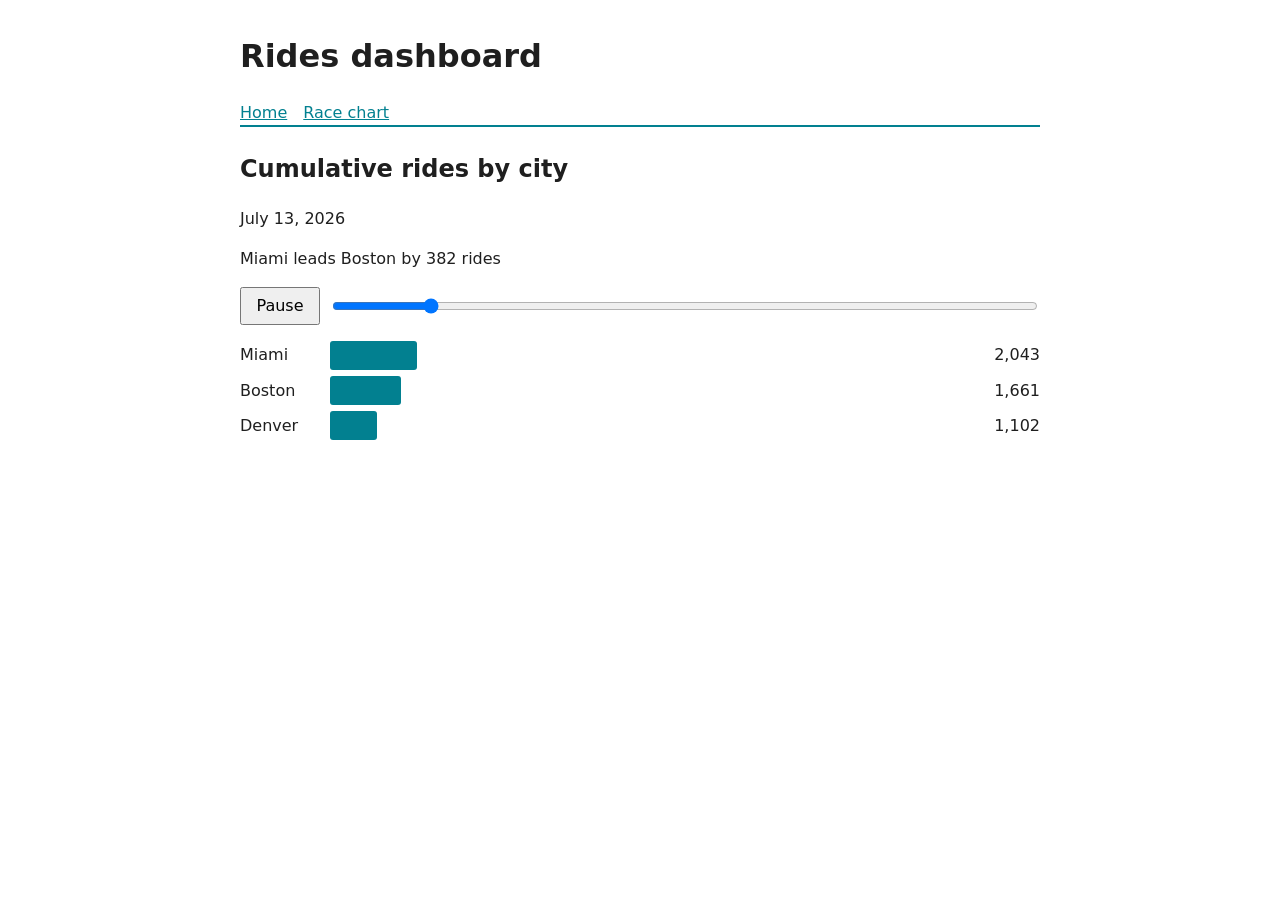
==== site/race.html @ bf0cd4f7 "Add play/pause, replay and a date scrubber to the race chart One button toggles playing and paused a" ====
<!doctype html>
<html lang="en">
<head>
  <meta charset="utf-8">
  <meta name="viewport" content="width=device-width, initial-scale=1">
  <title>Race chart - Rides dashboard</title>
  <link rel="stylesheet" href="./style.css">
</head>
<body>
  <header>
    <h1>Rides dashboard</h1>
    <nav><a href="./index.html">Home</a><a href="./race.html">Race chart</a></nav>
  </header>
  <main>
    <section>
      <h2>Cumulative rides by city</h2>
      <p id="date">Loading data&hellip;</p>
      <p id="leader"></p>
      <div id="controls" class="race-controls" hidden>
        <button id="toggle" type="button">Pause</button>
        <input id="scrubber" type="range" min="0" step="1" value="0" aria-label="Date">
      </div>
      <div id="race" class="race" role="img" aria-label="Race chart of cumulative rides by city"></div>
    </section>
  </main>
  <script type="module">
    import { parseCsv } from "./src/csv.js";
    import { raceFrames } from "./src/race.js";

    const FRAME_MS = 100;

    const response = await fetch("./data/rides.csv");
    const { frames, max } = raceFrames(parseCsv(await response.text()));

    const dateEl = document.getElementById("date");
    const leaderEl = document.getElementById("leader");
    const race = document.getElementById("race");
    const controls = document.getElementById("controls");
    const toggle = document.getElementById("toggle");
    const scrubber = document.getElementById("scrubber");
    const formatDate = (date) =>
      new Date(date).toLocaleDateString(undefined, { day: "numeric", month: "long", year: "numeric", timeZone: "UTC" });

    // One row per city, kept for the whole run so bar widths can transition.
    const rowByCity = new Map();
    function rowFor(city) {
      if (!rowByCity.has(city)) {
        const row = document.createElement("div");
        row.className = "race-row";
        row.innerHTML = `<span class="race-city"></span><span class="race-track"><span class="race-bar"></span></span><span class="race-rides"></span>`;
        row.querySelector(".race-city").textContent = city;
        race.appendChild(row);
        rowByCity.set(city, row);
      }
      return rowByCity.get(city);
    }

    function leaderLabel({ cities, leader, lead }) {
      if (leader === null) return "The top cities are tied";
      if (lead === null) return `${leader} leads`;
      return `${leader} leads ${cities[1].city} by ${lead.toLocaleString()} ${lead === 1 ? "ride" : "rides"}`;
    }

    function show(frame) {
      dateEl.textContent = formatDate(frame.date);
      leaderEl.textContent = leaderLabel(frame);
      frame.cities.forEach(({ city, rides }, rank) => {
        const row = rowFor(city);
        row.style.order = rank;
        row.querySelector(".race-bar").style.width = `${max ? (rides / max) * 100 : 0}%`;
        row.querySelector(".race-rides").textContent = rides.toLocaleString();
      });
    }

    if (frames.length === 0) {
      dateEl.textContent = "No ride data.";
      race.hidden = true;
    } else {
      let index = 0;
      let timer = null; // set while playing
      const atEnd = () => index === frames.length - 1;

      function render() {
        show(frames[index]);
        scrubber.value = index;
        scrubber.setAttribute("aria-valuetext", formatDate(frames[index].date));
        toggle.textContent = timer ? "Pause" : atEnd() ? "Replay" : "Play";
      }

      function pause() {
        clearInterval(timer);
        timer = null;
      }

      function play() {
        timer = setInterval(() => {
          if (!atEnd()) index += 1;
          if (atEnd()) pause();
          render();
        }, FRAME_MS);
      }

      toggle.addEventListener("click", () => {
        if (timer) {
          pause();
        } else {
          if (atEnd()) index = 0;
          play();
        }
        render();
      });

      scrubber.addEventListener("input", () => {
        pause();
        index = Number(scrubber.value);
        render();
      });

      scrubber.max = frames.length - 1;
      controls.hidden = false;
      if (!atEnd()) play();
      render();
    }
  </script>
</body>
</html>
---- site/style.css ----
:root { font-family: system-ui, sans-serif; color: #1f1f1f; background: #ffffff; }
body { max-width: 50rem; margin: 2rem auto; padding: 0 1rem; line-height: 1.5; }
header { border-bottom: 2px solid #028090; margin-bottom: 1.5rem; }
nav a { color: #028090; margin-right: 1rem; }
table { border-collapse: collapse; margin: 1rem 0; }
th, td { border: 1px solid #d0d0d0; padding: 0.3rem 0.8rem; text-align: left; }
th { background: #f2f2f2; }
.bars { display: flex; flex-direction: column; gap: 0.4rem; margin: 1rem 0; }
.bar { background: #028090; color: #ffffff; padding: 0.3rem 0.6rem; border-radius: 3px; white-space: nowrap; min-width: 6rem; }
.race { display: flex; flex-direction: column; gap: 0.4rem; margin: 1rem 0; }
.race-row { display: grid; grid-template-columns: 5rem 1fr 4.5rem; align-items: center; gap: 0.6rem; }
.race-track { display: block; }
.race-bar { display: block; height: 1.8rem; background: #028090; border-radius: 3px; transition: width 100ms linear; }
.race-rides { text-align: right; font-variant-numeric: tabular-nums; }
.race-controls { display: flex; align-items: center; gap: 0.6rem; margin: 1rem 0; }
.race-controls[hidden] { display: none; }
.race-controls button { min-width: 5rem; padding: 0.3rem 0.6rem; font: inherit; }
.race-controls input { flex: 1; min-width: 0; }
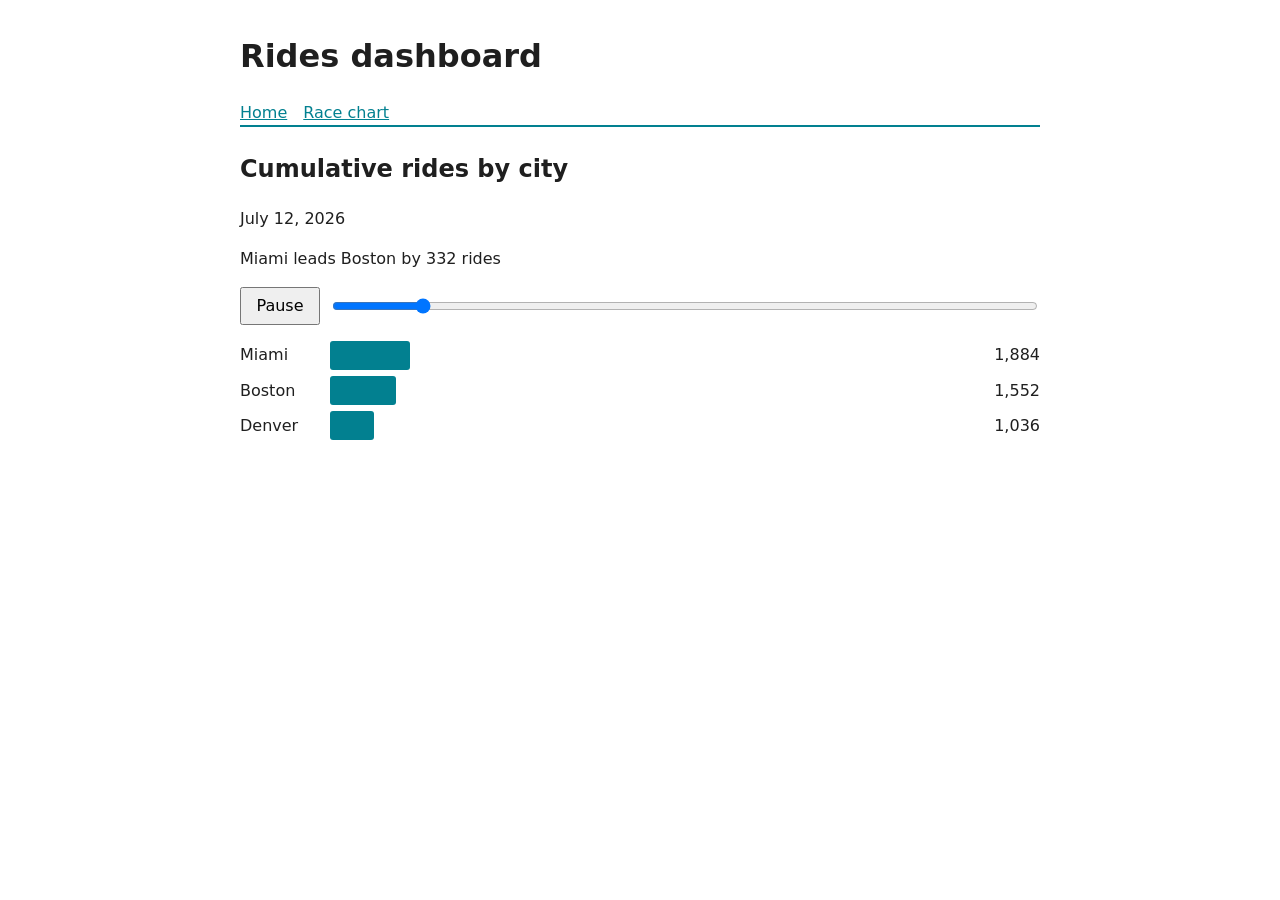
==== commit b41fd03a: "Pause on grabbing the scrubber and really hide the empty chart Pressing the scrubber thumb without m" ====
--- a/site/race.html
+++ b/site/race.html
@@ -116,6 +116,12 @@
         render();
       });
 
+      // Grabbing the thumb changes no value yet, so pause before the first move.
+      scrubber.addEventListener("pointerdown", () => {
+        pause();
+        render();
+      });
+
       scrubber.max = frames.length - 1;
       controls.hidden = false;
       if (!atEnd()) play();
--- a/site/style.css
+++ b/site/style.css
@@ -13,6 +13,6 @@
 .race-bar { display: block; height: 1.8rem; background: #028090; border-radius: 3px; transition: width 100ms linear; }
 .race-rides { text-align: right; font-variant-numeric: tabular-nums; }
 .race-controls { display: flex; align-items: center; gap: 0.6rem; margin: 1rem 0; }
-.race-controls[hidden] { display: none; }
+.race[hidden], .race-controls[hidden] { display: none; }
 .race-controls button { min-width: 5rem; padding: 0.3rem 0.6rem; font: inherit; }
 .race-controls input { flex: 1; min-width: 0; }
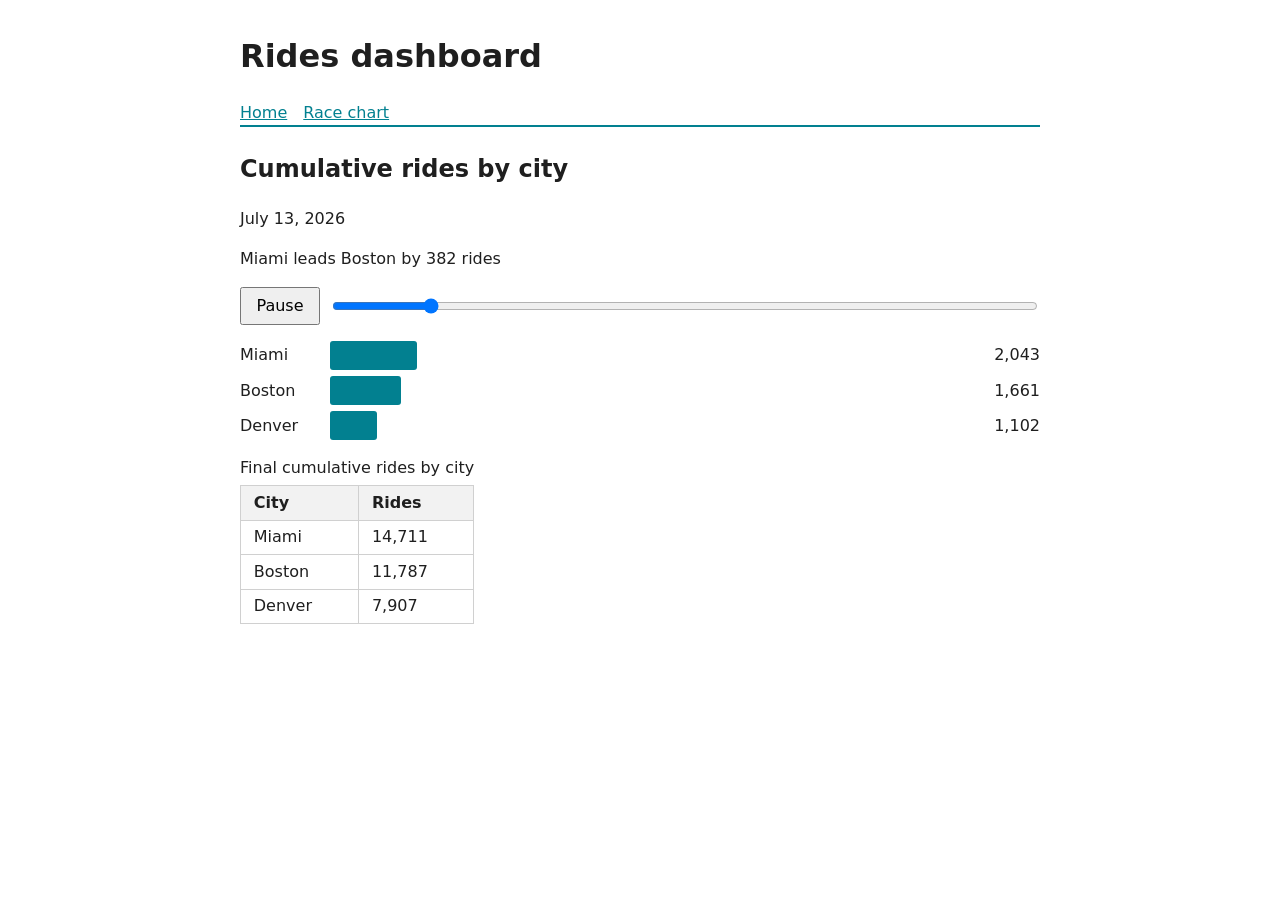
==== commit e754c63c: "Respect reduced motion and add a final totals table to the race chart With reduced motion preferred " ====
--- a/site/race.html
+++ b/site/race.html
@@ -21,6 +21,11 @@
         <input id="scrubber" type="range" min="0" step="1" value="0" aria-label="Date">
       </div>
       <div id="race" class="race" role="img" aria-label="Race chart of cumulative rides by city"></div>
+      <table id="final" hidden>
+        <caption>Final cumulative rides by city</caption>
+        <thead><tr><th>City</th><th>Rides</th></tr></thead>
+        <tbody></tbody>
+      </table>
     </section>
   </main>
   <script type="module">
@@ -28,6 +33,7 @@
     import { raceFrames } from "./src/race.js";
 
     const FRAME_MS = 100;
+    const reducedMotion = matchMedia("(prefers-reduced-motion: reduce)").matches;
 
     const response = await fetch("./data/rides.csv");
     const { frames, max } = raceFrames(parseCsv(await response.text()));
@@ -35,6 +41,7 @@
     const dateEl = document.getElementById("date");
     const leaderEl = document.getElementById("leader");
     const race = document.getElementById("race");
+    const finalTable = document.getElementById("final");
     const controls = document.getElementById("controls");
     const toggle = document.getElementById("toggle");
     const scrubber = document.getElementById("scrubber");
@@ -122,8 +129,18 @@
         render();
       });
 
+      for (const { city, rides } of frames.at(-1).cities) {
+        const tr = finalTable.tBodies[0].insertRow();
+        tr.insertCell().textContent = city;
+        tr.insertCell().textContent = rides.toLocaleString();
+      }
+      finalTable.hidden = false;
+
+      race.style.setProperty("--frame-ms", `${FRAME_MS}ms`);
       scrubber.max = frames.length - 1;
       controls.hidden = false;
+      // With reduced motion, open on the final frame and wait to be asked to play.
+      if (reducedMotion) index = frames.length - 1;
       if (!atEnd()) play();
       render();
     }
--- a/site/style.css
+++ b/site/style.css
@@ -5,14 +5,16 @@
 table { border-collapse: collapse; margin: 1rem 0; }
 th, td { border: 1px solid #d0d0d0; padding: 0.3rem 0.8rem; text-align: left; }
 th { background: #f2f2f2; }
+caption { text-align: left; white-space: nowrap; padding-bottom: 0.3rem; }
 .bars { display: flex; flex-direction: column; gap: 0.4rem; margin: 1rem 0; }
 .bar { background: #028090; color: #ffffff; padding: 0.3rem 0.6rem; border-radius: 3px; white-space: nowrap; min-width: 6rem; }
 .race { display: flex; flex-direction: column; gap: 0.4rem; margin: 1rem 0; }
 .race-row { display: grid; grid-template-columns: 5rem 1fr 4.5rem; align-items: center; gap: 0.6rem; }
 .race-track { display: block; }
-.race-bar { display: block; height: 1.8rem; background: #028090; border-radius: 3px; transition: width 100ms linear; }
+.race-bar { display: block; height: 1.8rem; background: #028090; border-radius: 3px; transition: width var(--frame-ms, 100ms) linear; }
 .race-rides { text-align: right; font-variant-numeric: tabular-nums; }
 .race-controls { display: flex; align-items: center; gap: 0.6rem; margin: 1rem 0; }
 .race[hidden], .race-controls[hidden] { display: none; }
 .race-controls button { min-width: 5rem; padding: 0.3rem 0.6rem; font: inherit; }
 .race-controls input { flex: 1; min-width: 0; }
+@media (prefers-reduced-motion: reduce) { .race-bar { transition: none; } }
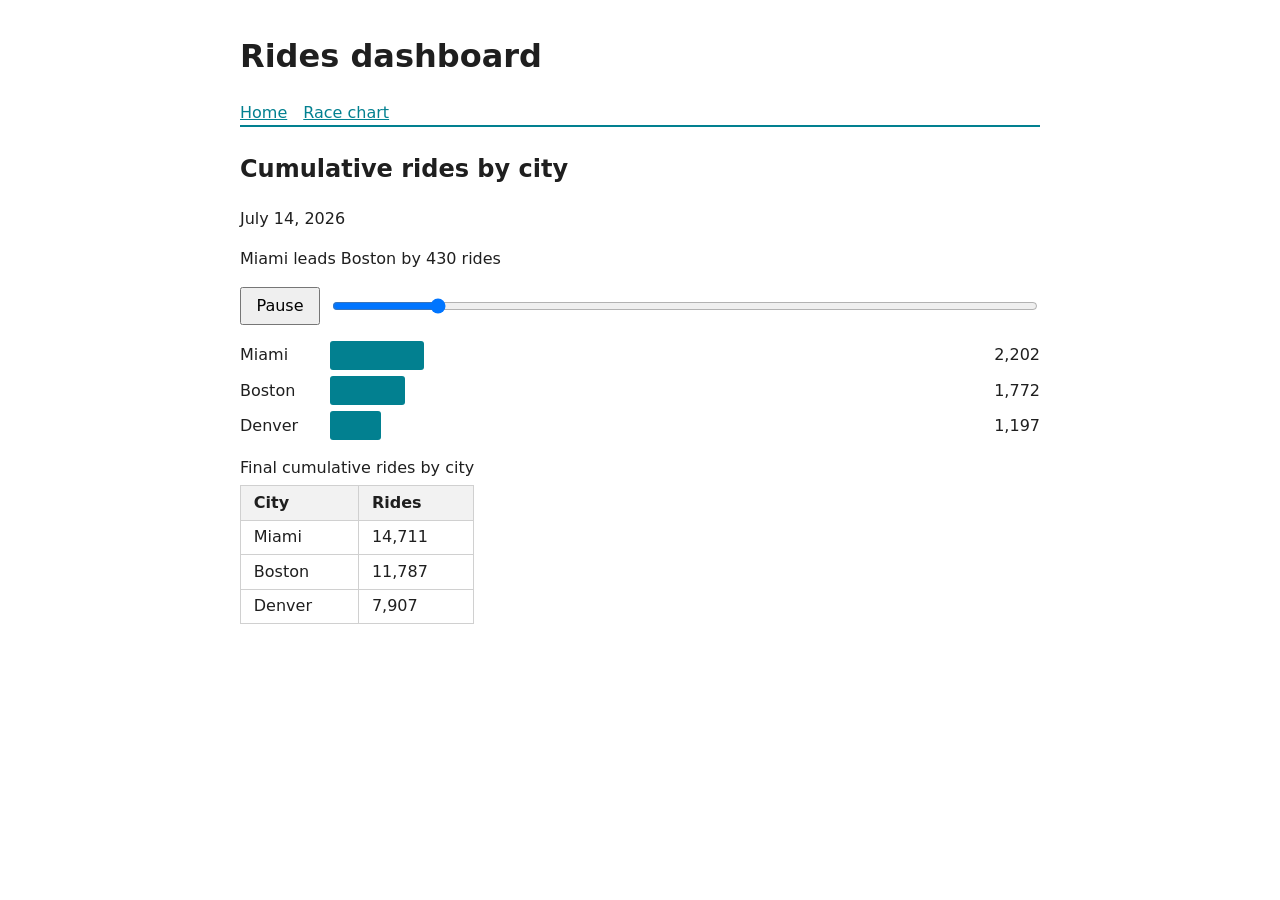
==== commit 503653ce: "Tidy race page after review Scope the caption rule to the final rides table, name that table for wha" ====
--- a/site/race.html
+++ b/site/race.html
@@ -21,7 +21,7 @@
         <input id="scrubber" type="range" min="0" step="1" value="0" aria-label="Date">
       </div>
       <div id="race" class="race" role="img" aria-label="Race chart of cumulative rides by city"></div>
-      <table id="final" hidden>
+      <table id="final-rides" class="race-final" hidden>
         <caption>Final cumulative rides by city</caption>
         <thead><tr><th>City</th><th>Rides</th></tr></thead>
         <tbody></tbody>
@@ -41,7 +41,7 @@
     const dateEl = document.getElementById("date");
     const leaderEl = document.getElementById("leader");
     const race = document.getElementById("race");
-    const finalTable = document.getElementById("final");
+    const finalRidesTable = document.getElementById("final-rides");
     const controls = document.getElementById("controls");
     const toggle = document.getElementById("toggle");
     const scrubber = document.getElementById("scrubber");
@@ -83,7 +83,8 @@
       dateEl.textContent = "No ride data.";
       race.hidden = true;
     } else {
-      let index = 0;
+      // With reduced motion, open on the final frame and wait to be asked to play.
+      let index = reducedMotion ? frames.length - 1 : 0;
       let timer = null; // set while playing
       const atEnd = () => index === frames.length - 1;
 
@@ -130,17 +131,15 @@
       });
 
       for (const { city, rides } of frames.at(-1).cities) {
-        const tr = finalTable.tBodies[0].insertRow();
+        const tr = finalRidesTable.tBodies[0].insertRow();
         tr.insertCell().textContent = city;
         tr.insertCell().textContent = rides.toLocaleString();
       }
-      finalTable.hidden = false;
+      finalRidesTable.hidden = false;
 
       race.style.setProperty("--frame-ms", `${FRAME_MS}ms`);
       scrubber.max = frames.length - 1;
       controls.hidden = false;
-      // With reduced motion, open on the final frame and wait to be asked to play.
-      if (reducedMotion) index = frames.length - 1;
       if (!atEnd()) play();
       render();
     }
--- a/site/style.css
+++ b/site/style.css
@@ -5,14 +5,14 @@
 table { border-collapse: collapse; margin: 1rem 0; }
 th, td { border: 1px solid #d0d0d0; padding: 0.3rem 0.8rem; text-align: left; }
 th { background: #f2f2f2; }
-caption { text-align: left; white-space: nowrap; padding-bottom: 0.3rem; }
 .bars { display: flex; flex-direction: column; gap: 0.4rem; margin: 1rem 0; }
 .bar { background: #028090; color: #ffffff; padding: 0.3rem 0.6rem; border-radius: 3px; white-space: nowrap; min-width: 6rem; }
 .race { display: flex; flex-direction: column; gap: 0.4rem; margin: 1rem 0; }
 .race-row { display: grid; grid-template-columns: 5rem 1fr 4.5rem; align-items: center; gap: 0.6rem; }
 .race-track { display: block; }
-.race-bar { display: block; height: 1.8rem; background: #028090; border-radius: 3px; transition: width var(--frame-ms, 100ms) linear; }
+.race-bar { display: block; height: 1.8rem; background: #028090; border-radius: 3px; transition: width var(--frame-ms) linear; }
 .race-rides { text-align: right; font-variant-numeric: tabular-nums; }
+.race-final caption { text-align: left; white-space: nowrap; padding-bottom: 0.3rem; }
 .race-controls { display: flex; align-items: center; gap: 0.6rem; margin: 1rem 0; }
 .race[hidden], .race-controls[hidden] { display: none; }
 .race-controls button { min-width: 5rem; padding: 0.3rem 0.6rem; font: inherit; }
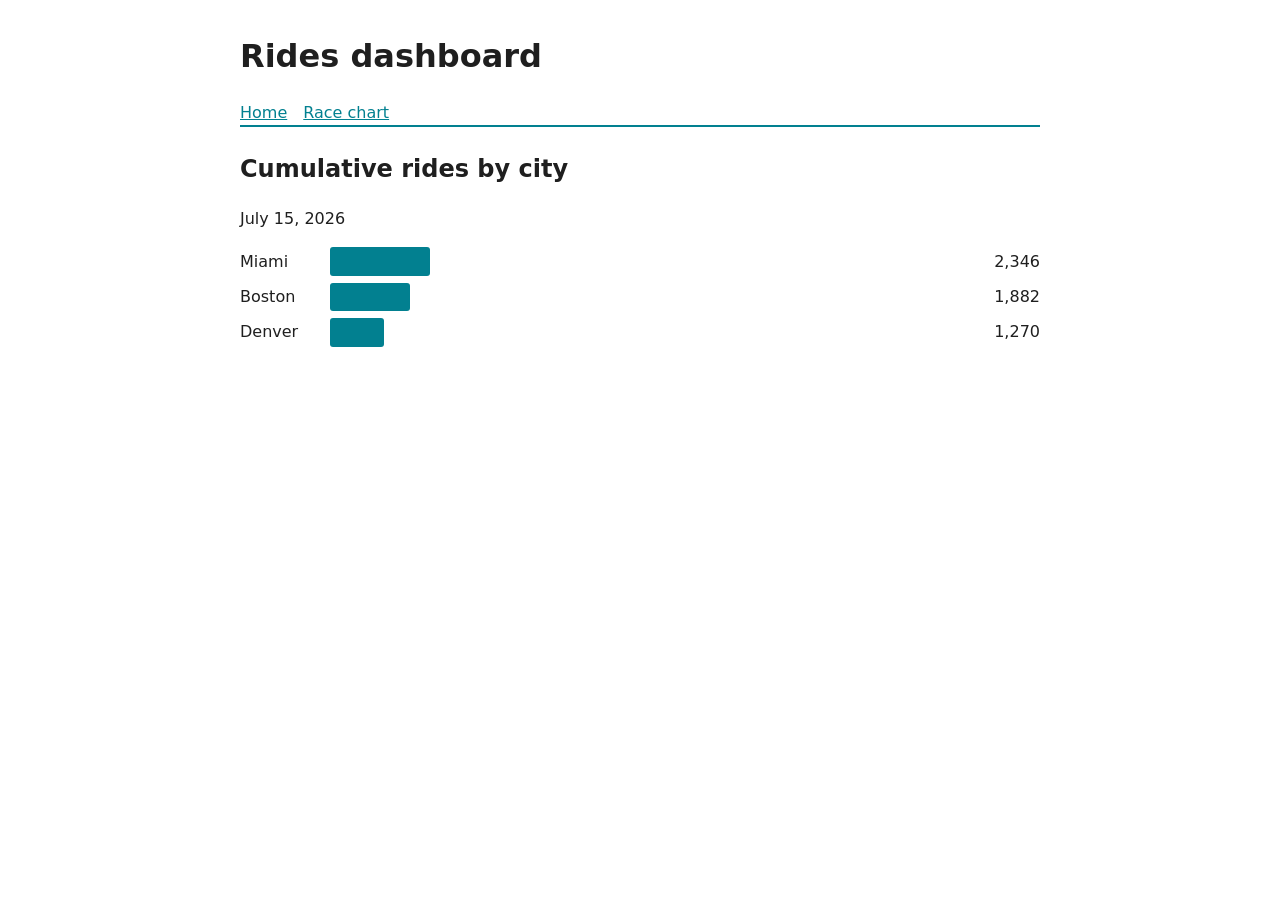
==== commit 0454c106: "Merge pull request #8 from addingtonmakosa-eng/race-chart-page Race chart page that plays through th" ====
--- a/site/race.html
+++ b/site/race.html
@@ -15,17 +15,7 @@
     <section>
       <h2>Cumulative rides by city</h2>
       <p id="date">Loading data&hellip;</p>
-      <p id="leader"></p>
-      <div id="controls" class="race-controls" hidden>
-        <button id="toggle" type="button">Pause</button>
-        <input id="scrubber" type="range" min="0" step="1" value="0" aria-label="Date">
-      </div>
       <div id="race" class="race" role="img" aria-label="Race chart of cumulative rides by city"></div>
-      <table id="final-rides" class="race-final" hidden>
-        <caption>Final cumulative rides by city</caption>
-        <thead><tr><th>City</th><th>Rides</th></tr></thead>
-        <tbody></tbody>
-      </table>
     </section>
   </main>
   <script type="module">
@@ -33,18 +23,12 @@
     import { raceFrames } from "./src/race.js";
 
     const FRAME_MS = 100;
-    const reducedMotion = matchMedia("(prefers-reduced-motion: reduce)").matches;
 
     const response = await fetch("./data/rides.csv");
     const { frames, max } = raceFrames(parseCsv(await response.text()));
 
     const dateEl = document.getElementById("date");
-    const leaderEl = document.getElementById("leader");
     const race = document.getElementById("race");
-    const finalRidesTable = document.getElementById("final-rides");
-    const controls = document.getElementById("controls");
-    const toggle = document.getElementById("toggle");
-    const scrubber = document.getElementById("scrubber");
     const formatDate = (date) =>
       new Date(date).toLocaleDateString(undefined, { day: "numeric", month: "long", year: "numeric", timeZone: "UTC" });
 
@@ -62,15 +46,8 @@
       return rowByCity.get(city);
     }
 
-    function leaderLabel({ cities, leader, lead }) {
-      if (leader === null) return "The top cities are tied";
-      if (lead === null) return `${leader} leads`;
-      return `${leader} leads ${cities[1].city} by ${lead.toLocaleString()} ${lead === 1 ? "ride" : "rides"}`;
-    }
-
     function show(frame) {
       dateEl.textContent = formatDate(frame.date);
-      leaderEl.textContent = leaderLabel(frame);
       frame.cities.forEach(({ city, rides }, rank) => {
         const row = rowFor(city);
         row.style.order = rank;
@@ -83,65 +60,16 @@
       dateEl.textContent = "No ride data.";
       race.hidden = true;
     } else {
-      // With reduced motion, open on the final frame and wait to be asked to play.
-      let index = reducedMotion ? frames.length - 1 : 0;
-      let timer = null; // set while playing
-      const atEnd = () => index === frames.length - 1;
-
-      function render() {
+      let index = 0;
+      show(frames[index]);
+      const timer = setInterval(() => {
+        if (index === frames.length - 1) {
+          clearInterval(timer);
+          return;
+        }
+        index += 1;
         show(frames[index]);
-        scrubber.value = index;
-        scrubber.setAttribute("aria-valuetext", formatDate(frames[index].date));
-        toggle.textContent = timer ? "Pause" : atEnd() ? "Replay" : "Play";
-      }
-
-      function pause() {
-        clearInterval(timer);
-        timer = null;
-      }
-
-      function play() {
-        timer = setInterval(() => {
-          if (!atEnd()) index += 1;
-          if (atEnd()) pause();
-          render();
-        }, FRAME_MS);
-      }
-
-      toggle.addEventListener("click", () => {
-        if (timer) {
-          pause();
-        } else {
-          if (atEnd()) index = 0;
-          play();
-        }
-        render();
-      });
-
-      scrubber.addEventListener("input", () => {
-        pause();
-        index = Number(scrubber.value);
-        render();
-      });
-
-      // Grabbing the thumb changes no value yet, so pause before the first move.
-      scrubber.addEventListener("pointerdown", () => {
-        pause();
-        render();
-      });
-
-      for (const { city, rides } of frames.at(-1).cities) {
-        const tr = finalRidesTable.tBodies[0].insertRow();
-        tr.insertCell().textContent = city;
-        tr.insertCell().textContent = rides.toLocaleString();
-      }
-      finalRidesTable.hidden = false;
-
-      race.style.setProperty("--frame-ms", `${FRAME_MS}ms`);
-      scrubber.max = frames.length - 1;
-      controls.hidden = false;
-      if (!atEnd()) play();
-      render();
+      }, FRAME_MS);
     }
   </script>
 </body>
--- a/site/style.css
+++ b/site/style.css
@@ -10,11 +10,5 @@
 .race { display: flex; flex-direction: column; gap: 0.4rem; margin: 1rem 0; }
 .race-row { display: grid; grid-template-columns: 5rem 1fr 4.5rem; align-items: center; gap: 0.6rem; }
 .race-track { display: block; }
-.race-bar { display: block; height: 1.8rem; background: #028090; border-radius: 3px; transition: width var(--frame-ms) linear; }
+.race-bar { display: block; height: 1.8rem; background: #028090; border-radius: 3px; transition: width 100ms linear; }
 .race-rides { text-align: right; font-variant-numeric: tabular-nums; }
-.race-final caption { text-align: left; white-space: nowrap; padding-bottom: 0.3rem; }
-.race-controls { display: flex; align-items: center; gap: 0.6rem; margin: 1rem 0; }
-.race[hidden], .race-controls[hidden] { display: none; }
-.race-controls button { min-width: 5rem; padding: 0.3rem 0.6rem; font: inherit; }
-.race-controls input { flex: 1; min-width: 0; }
-@media (prefers-reduced-motion: reduce) { .race-bar { transition: none; } }
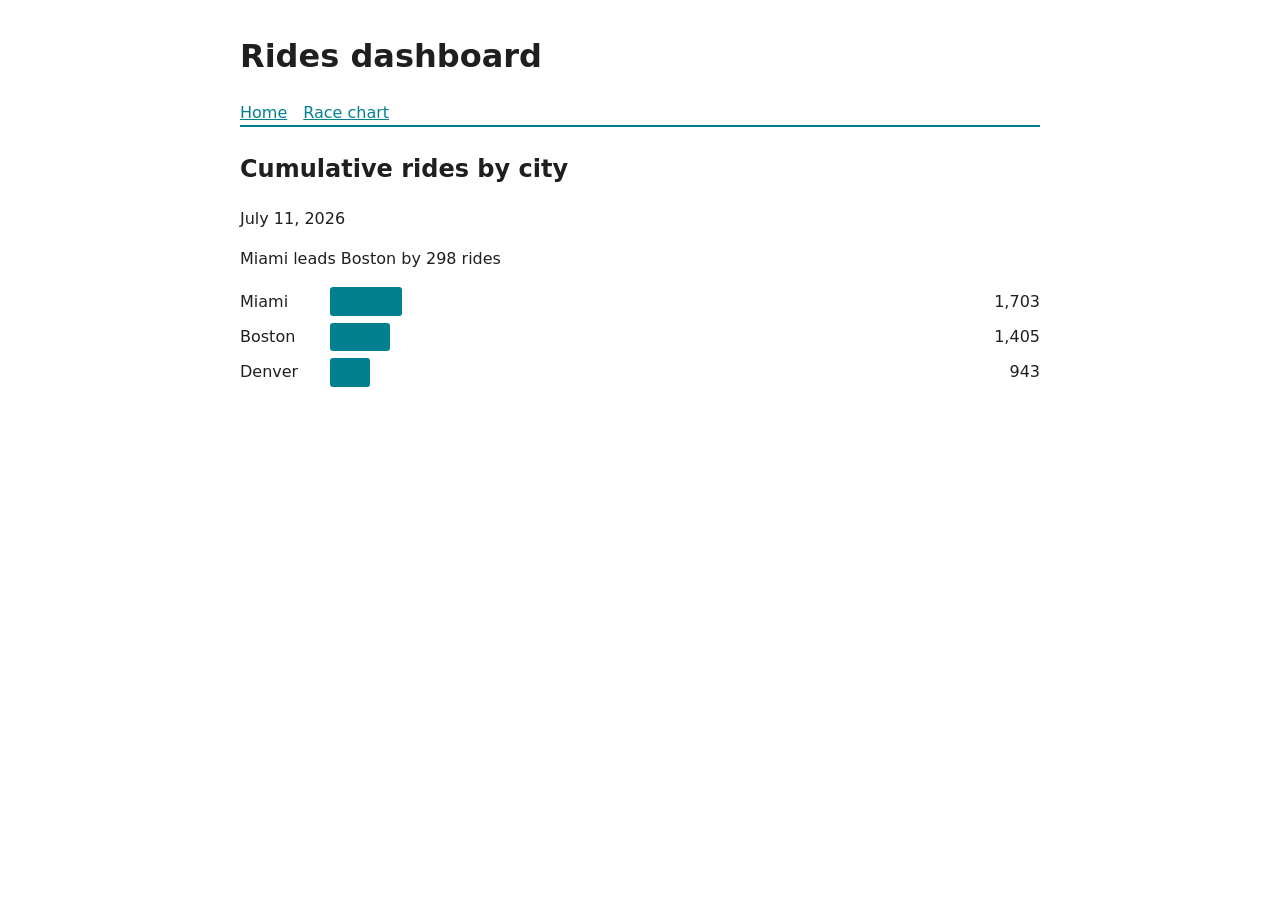
==== commit 8a20a015: "Merge pull request #10 from addingtonmakosa-eng/race-leader-label Leader label on the race chart" ====
--- a/site/race.html
+++ b/site/race.html
@@ -15,6 +15,7 @@
     <section>
       <h2>Cumulative rides by city</h2>
       <p id="date">Loading data&hellip;</p>
+      <p id="leader"></p>
       <div id="race" class="race" role="img" aria-label="Race chart of cumulative rides by city"></div>
     </section>
   </main>
@@ -28,6 +29,7 @@
     const { frames, max } = raceFrames(parseCsv(await response.text()));
 
     const dateEl = document.getElementById("date");
+    const leaderEl = document.getElementById("leader");
     const race = document.getElementById("race");
     const formatDate = (date) =>
       new Date(date).toLocaleDateString(undefined, { day: "numeric", month: "long", year: "numeric", timeZone: "UTC" });
@@ -46,8 +48,15 @@
       return rowByCity.get(city);
     }
 
+    function leaderLabel({ cities, leader, lead }) {
+      if (leader === null) return "The top cities are tied";
+      if (lead === null) return `${leader} leads`;
+      return `${leader} leads ${cities[1].city} by ${lead.toLocaleString()} ${lead === 1 ? "ride" : "rides"}`;
+    }
+
     function show(frame) {
       dateEl.textContent = formatDate(frame.date);
+      leaderEl.textContent = leaderLabel(frame);
       frame.cities.forEach(({ city, rides }, rank) => {
         const row = rowFor(city);
         row.style.order = rank;
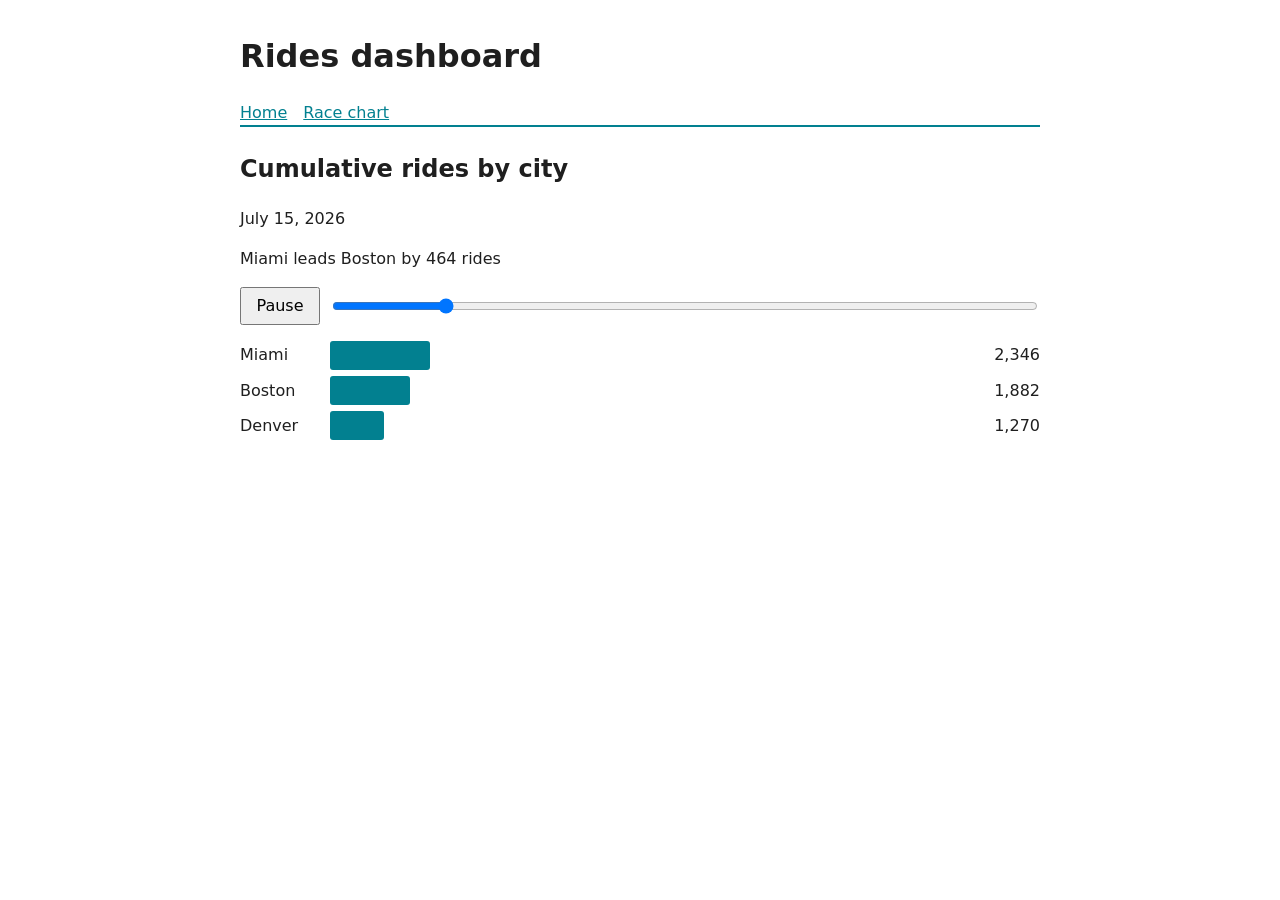
==== commit 6b7c31ae: "Merge pull request #11 from addingtonmakosa-eng/race-playback-controls Play/pause, replay and date s" ====
--- a/site/race.html
+++ b/site/race.html
@@ -16,6 +16,10 @@
       <h2>Cumulative rides by city</h2>
       <p id="date">Loading data&hellip;</p>
       <p id="leader"></p>
+      <div id="controls" class="race-controls" hidden>
+        <button id="toggle" type="button">Pause</button>
+        <input id="scrubber" type="range" min="0" step="1" value="0" aria-label="Date">
+      </div>
       <div id="race" class="race" role="img" aria-label="Race chart of cumulative rides by city"></div>
     </section>
   </main>
@@ -31,6 +35,9 @@
     const dateEl = document.getElementById("date");
     const leaderEl = document.getElementById("leader");
     const race = document.getElementById("race");
+    const controls = document.getElementById("controls");
+    const toggle = document.getElementById("toggle");
+    const scrubber = document.getElementById("scrubber");
     const formatDate = (date) =>
       new Date(date).toLocaleDateString(undefined, { day: "numeric", month: "long", year: "numeric", timeZone: "UTC" });
 
@@ -70,15 +77,55 @@
       race.hidden = true;
     } else {
       let index = 0;
-      show(frames[index]);
-      const timer = setInterval(() => {
-        if (index === frames.length - 1) {
-          clearInterval(timer);
-          return;
+      let timer = null; // set while playing
+      const atEnd = () => index === frames.length - 1;
+
+      function render() {
+        show(frames[index]);
+        scrubber.value = index;
+        scrubber.setAttribute("aria-valuetext", formatDate(frames[index].date));
+        toggle.textContent = timer ? "Pause" : atEnd() ? "Replay" : "Play";
+      }
+
+      function pause() {
+        clearInterval(timer);
+        timer = null;
+      }
+
+      function play() {
+        timer = setInterval(() => {
+          if (!atEnd()) index += 1;
+          if (atEnd()) pause();
+          render();
+        }, FRAME_MS);
+      }
+
+      toggle.addEventListener("click", () => {
+        if (timer) {
+          pause();
+        } else {
+          if (atEnd()) index = 0;
+          play();
         }
-        index += 1;
-        show(frames[index]);
-      }, FRAME_MS);
+        render();
+      });
+
+      scrubber.addEventListener("input", () => {
+        pause();
+        index = Number(scrubber.value);
+        render();
+      });
+
+      // Grabbing the thumb changes no value yet, so pause before the first move.
+      scrubber.addEventListener("pointerdown", () => {
+        pause();
+        render();
+      });
+
+      scrubber.max = frames.length - 1;
+      controls.hidden = false;
+      if (!atEnd()) play();
+      render();
     }
   </script>
 </body>
--- a/site/style.css
+++ b/site/style.css
@@ -12,3 +12,7 @@
 .race-track { display: block; }
 .race-bar { display: block; height: 1.8rem; background: #028090; border-radius: 3px; transition: width 100ms linear; }
 .race-rides { text-align: right; font-variant-numeric: tabular-nums; }
+.race-controls { display: flex; align-items: center; gap: 0.6rem; margin: 1rem 0; }
+.race[hidden], .race-controls[hidden] { display: none; }
+.race-controls button { min-width: 5rem; padding: 0.3rem 0.6rem; font: inherit; }
+.race-controls input { flex: 1; min-width: 0; }
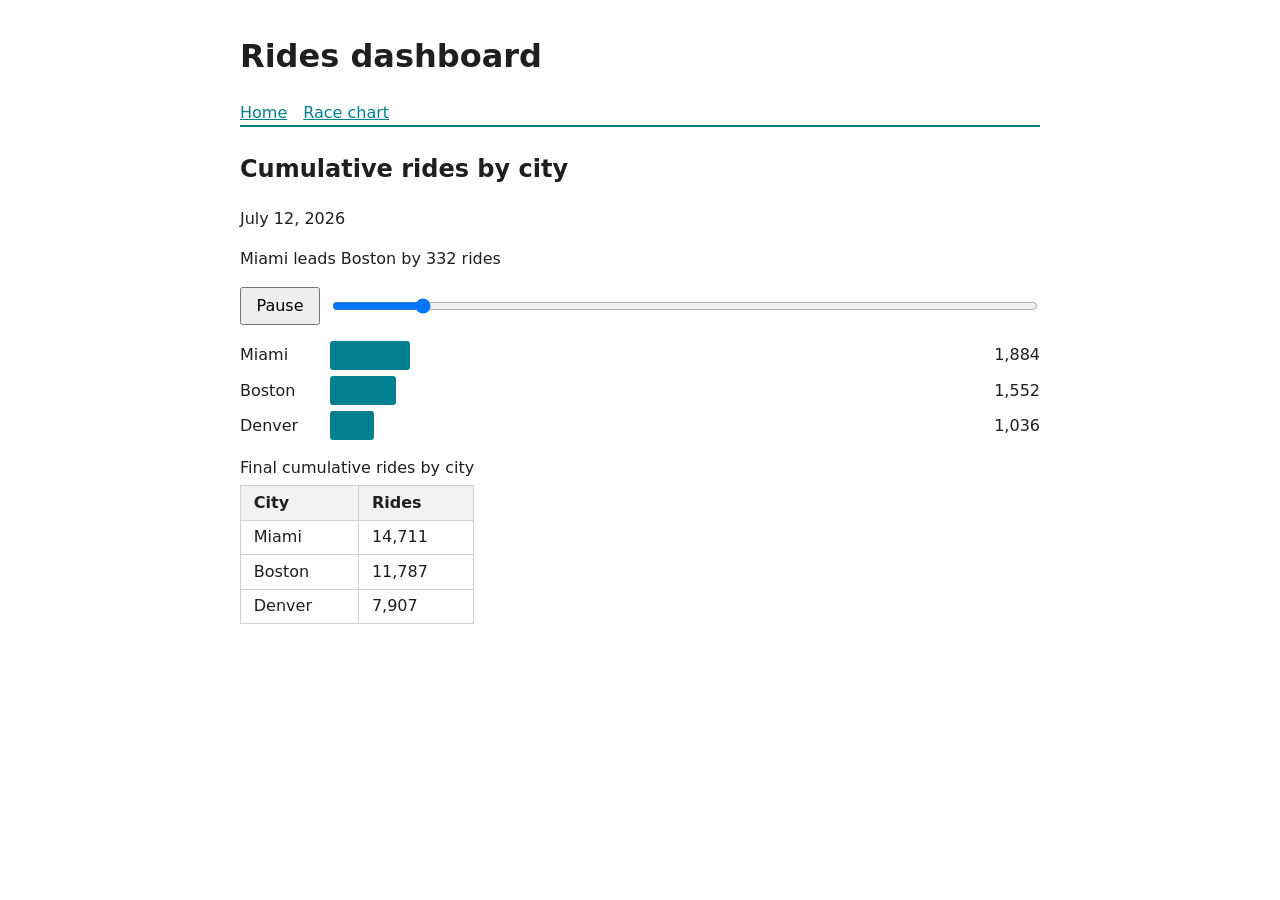
==== commit 0c40587e: "Merge pull request #12 from addingtonmakosa-eng/race-reduced-motion Reduced motion and accessibility" ====
--- a/site/race.html
+++ b/site/race.html
@@ -21,6 +21,11 @@
         <input id="scrubber" type="range" min="0" step="1" value="0" aria-label="Date">
       </div>
       <div id="race" class="race" role="img" aria-label="Race chart of cumulative rides by city"></div>
+      <table id="final-rides" class="race-final" hidden>
+        <caption>Final cumulative rides by city</caption>
+        <thead><tr><th>City</th><th>Rides</th></tr></thead>
+        <tbody></tbody>
+      </table>
     </section>
   </main>
   <script type="module">
@@ -28,6 +33,7 @@
     import { raceFrames } from "./src/race.js";
 
     const FRAME_MS = 100;
+    const reducedMotion = matchMedia("(prefers-reduced-motion: reduce)").matches;
 
     const response = await fetch("./data/rides.csv");
     const { frames, max } = raceFrames(parseCsv(await response.text()));
@@ -35,6 +41,7 @@
     const dateEl = document.getElementById("date");
     const leaderEl = document.getElementById("leader");
     const race = document.getElementById("race");
+    const finalRidesTable = document.getElementById("final-rides");
     const controls = document.getElementById("controls");
     const toggle = document.getElementById("toggle");
     const scrubber = document.getElementById("scrubber");
@@ -76,7 +83,8 @@
       dateEl.textContent = "No ride data.";
       race.hidden = true;
     } else {
-      let index = 0;
+      // With reduced motion, open on the final frame and wait to be asked to play.
+      let index = reducedMotion ? frames.length - 1 : 0;
       let timer = null; // set while playing
       const atEnd = () => index === frames.length - 1;
 
@@ -122,6 +130,14 @@
         render();
       });
 
+      for (const { city, rides } of frames.at(-1).cities) {
+        const tr = finalRidesTable.tBodies[0].insertRow();
+        tr.insertCell().textContent = city;
+        tr.insertCell().textContent = rides.toLocaleString();
+      }
+      finalRidesTable.hidden = false;
+
+      race.style.setProperty("--frame-ms", `${FRAME_MS}ms`);
       scrubber.max = frames.length - 1;
       controls.hidden = false;
       if (!atEnd()) play();
--- a/site/style.css
+++ b/site/style.css
@@ -10,9 +10,11 @@
 .race { display: flex; flex-direction: column; gap: 0.4rem; margin: 1rem 0; }
 .race-row { display: grid; grid-template-columns: 5rem 1fr 4.5rem; align-items: center; gap: 0.6rem; }
 .race-track { display: block; }
-.race-bar { display: block; height: 1.8rem; background: #028090; border-radius: 3px; transition: width 100ms linear; }
+.race-bar { display: block; height: 1.8rem; background: #028090; border-radius: 3px; transition: width var(--frame-ms) linear; }
 .race-rides { text-align: right; font-variant-numeric: tabular-nums; }
+.race-final caption { text-align: left; white-space: nowrap; padding-bottom: 0.3rem; }
 .race-controls { display: flex; align-items: center; gap: 0.6rem; margin: 1rem 0; }
 .race[hidden], .race-controls[hidden] { display: none; }
 .race-controls button { min-width: 5rem; padding: 0.3rem 0.6rem; font: inherit; }
 .race-controls input { flex: 1; min-width: 0; }
+@media (prefers-reduced-motion: reduce) { .race-bar { transition: none; } }
